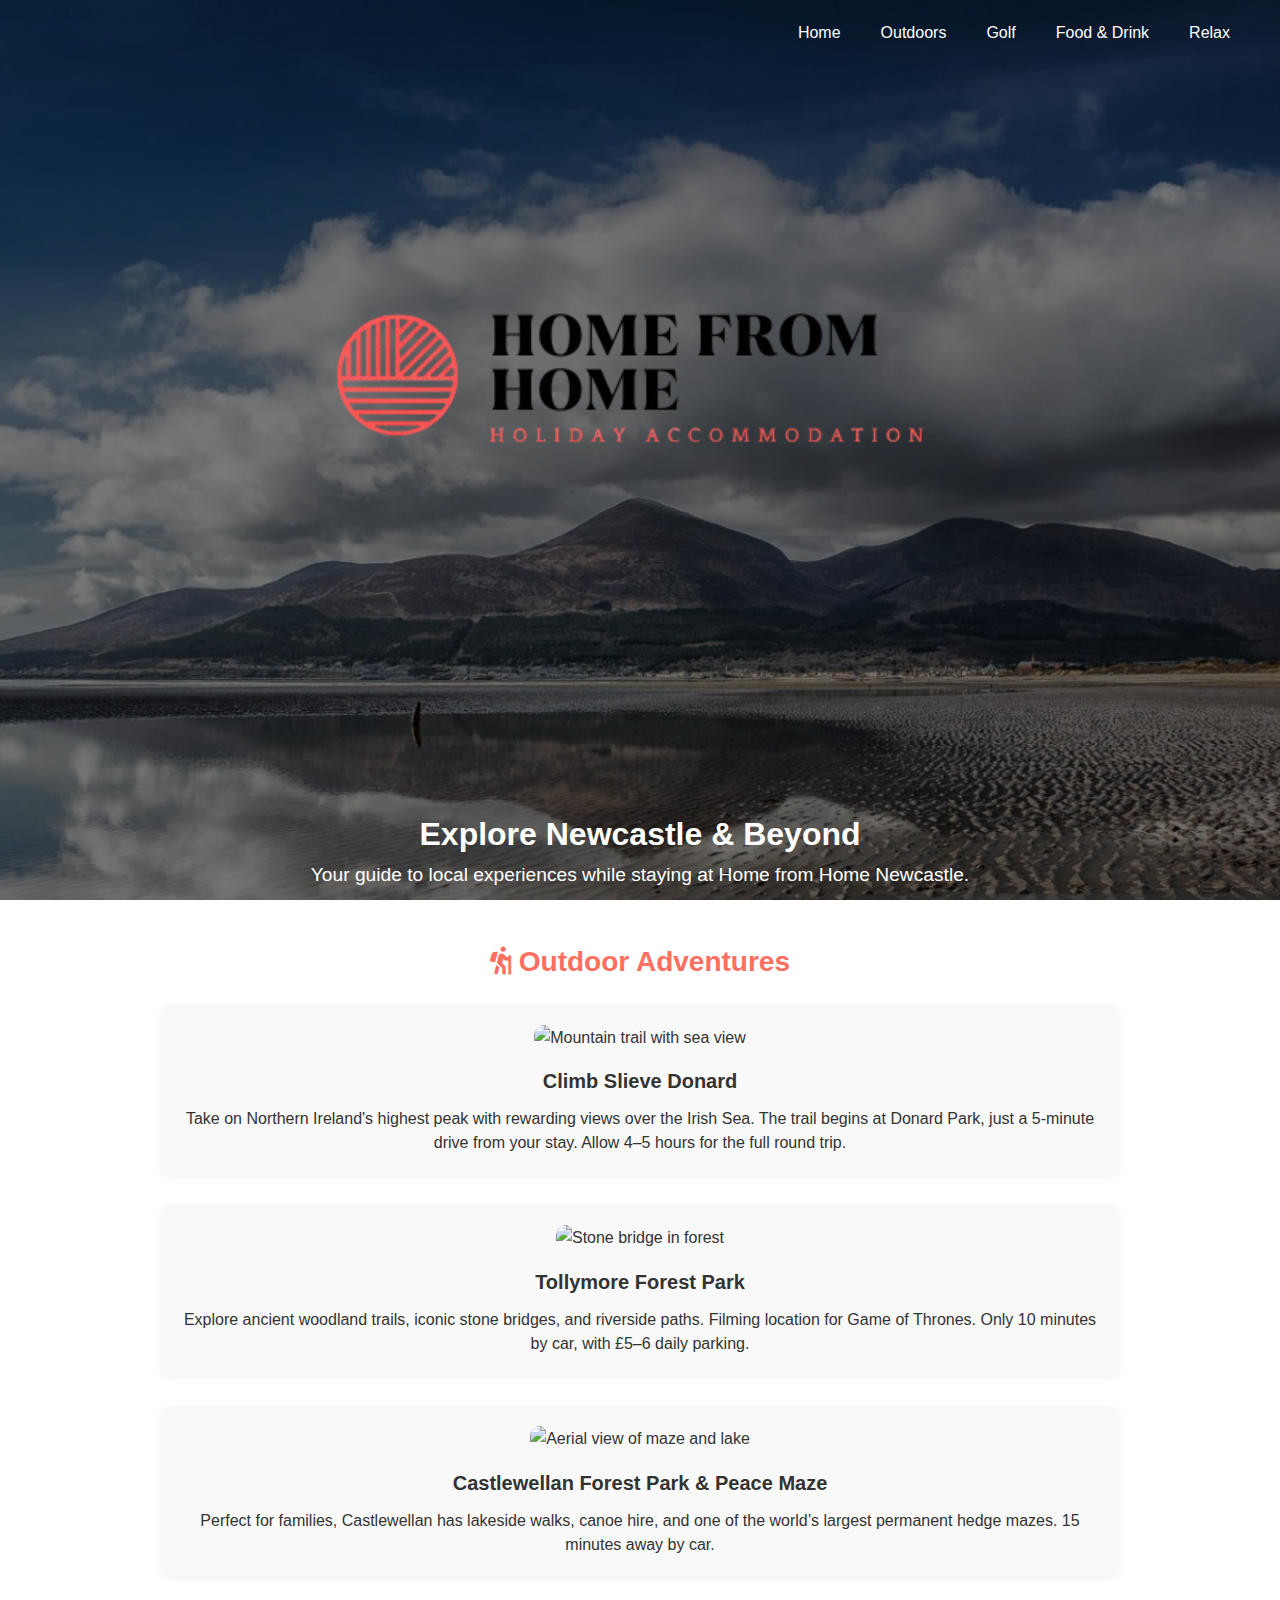
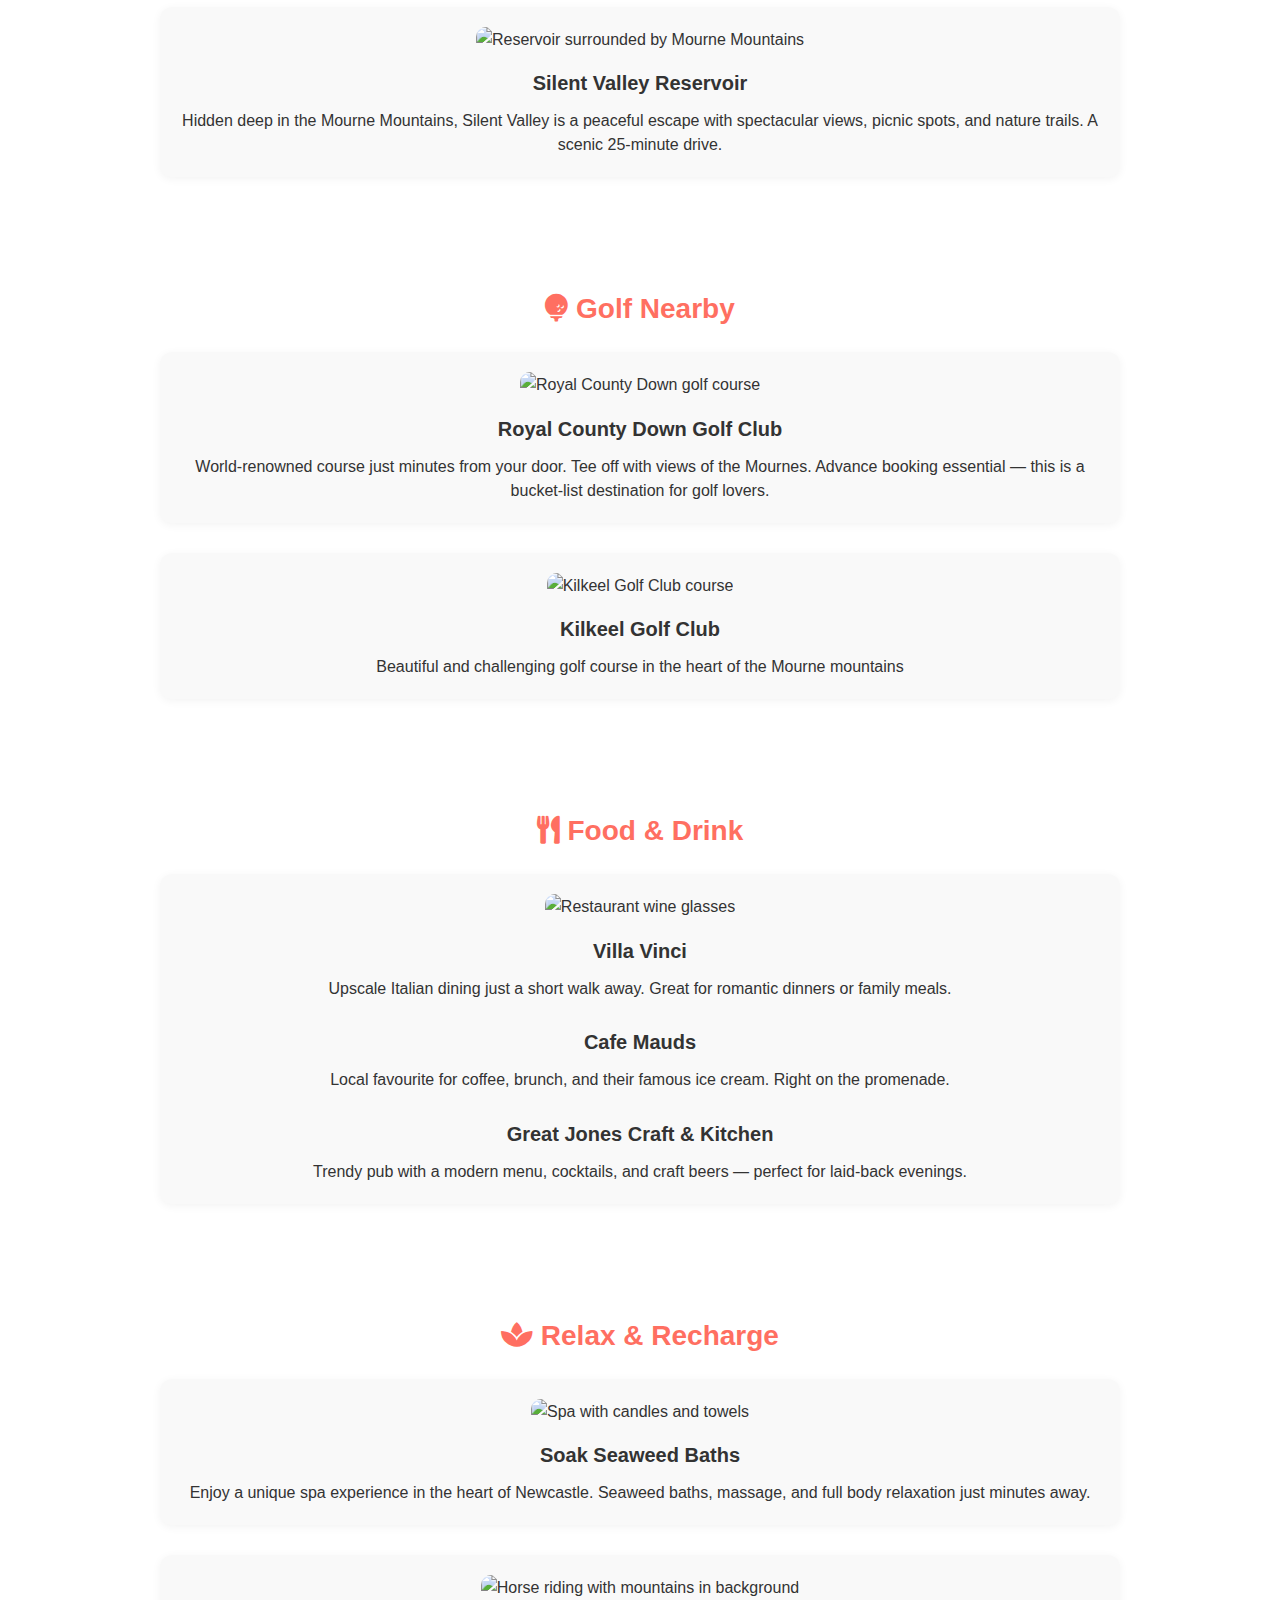
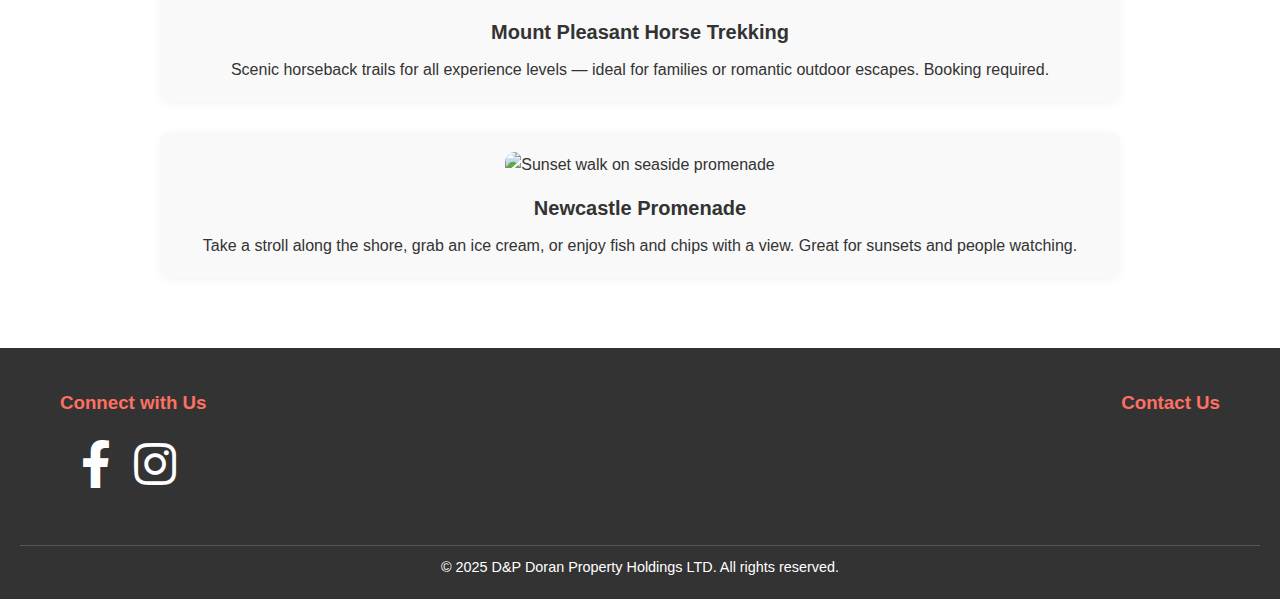
==== frontend/local-guide.html @ 745e7ff5 "changes made, photos added, local guide added" ====
<!DOCTYPE html>
<html lang="en">
<head>
  <meta charset="UTF-8">
  <meta name="viewport" content="width=device-width, initial-scale=1.0">
  <title>Local Guide | Home from Home Newcastle</title>
  <link rel="stylesheet" href="styles.css">
  <link href="https://cdnjs.cloudflare.com/ajax/libs/font-awesome/5.15.4/css/all.min.css" rel="stylesheet">
  <meta name="description" content="Explore local attractions, walks, food, and wellness near our Newcastle, Co. Down serviced accommodation.">
  <meta property="og:image" content="/assets/slievedonard.jpg">
  <link rel="canonical" href="https://www.homefromhomenewcastle.co.uk/local-guide.html">
</head>
<body>
  <header class="header">
    <nav class="navbar">
      <ul>
        <li><a href="index.html">Home</a></li>
        <li><a href="#outdoors">Outdoors</a></li>
        <li><a href="#golf">Golf</a></li>
        <li><a href="#food">Food & Drink</a></li>
        <li><a href="#relax">Relax</a></li>
      </ul>
    </nav>
    <div class="header-content">
      <img src="assets/homefromhome.png" alt="Home from Home Newcastle logo for serviced accommodation" class="logo">
      <h1>Explore Newcastle & Beyond</h1>
      <p>Your guide to local experiences while staying at Home from Home Newcastle.</p>
    </div>
  </header>

  <section id="outdoors" class="guide-section">
    <h2><i class="fas fa-hiking"></i> Outdoor Adventures</h2>
    <div class="guide-item">
      <img src="/assets/slievedonard.jpg" alt="Mountain trail with sea view">
      <h3>Climb Slieve Donard</h3>
      <p>Take on Northern Ireland's highest peak with rewarding views over the Irish Sea. The trail begins at Donard Park, just a 5-minute drive from your stay. Allow 4–5 hours for the full round trip.</p>
    </div>
    <div class="guide-item">
      <img src="/assets/tollymore2.jpg" alt="Stone bridge in forest">
      <h3>Tollymore Forest Park</h3>
      <p>Explore ancient woodland trails, iconic stone bridges, and riverside paths. Filming location for Game of Thrones. Only 10 minutes by car, with £5–6 daily parking.</p>
    </div>
    <div class="guide-item">
      <img src="/assets/castlewellanfp2.jpg" alt="Aerial view of maze and lake">
      <h3>Castlewellan Forest Park & Peace Maze</h3>
      <p>Perfect for families, Castlewellan has lakeside walks, canoe hire, and one of the world’s largest permanent hedge mazes. 15 minutes away by car.</p>
    </div>
    <div class="guide-item">
      <img src="/assets/silentvalley.jpg" alt="Reservoir surrounded by Mourne Mountains">
      <h3>Silent Valley Reservoir</h3>
      <p>Hidden deep in the Mourne Mountains, Silent Valley is a peaceful escape with spectacular views, picnic spots, and nature trails. A scenic 25-minute drive.</p>
    </div>
  </section>

  <section id="golf" class="guide-section">
    <h2><i class="fas fa-golf-ball"></i> Golf Nearby</h2>
    <div class="guide-item">
      <img src="/assets/rcd2.jpg" alt="Royal County Down golf course">
      <h3>Royal County Down Golf Club</h3>
      <p>World-renowned course just minutes from your door. Tee off with views of the Mournes. Advance booking essential — this is a bucket-list destination for golf lovers.</p>
    </div>
    <div class="guide-item">
      <img src="/assets/kilkeelgc.jpg" alt="Kilkeel Golf Club course">
      <h3>Kilkeel Golf Club</h3>
      <p>Beautiful and challenging golf course in the heart of the Mourne mountains</p>
    </div>
  </section>

  <section id="food" class="guide-section">
    <h2><i class="fas fa-utensils"></i> Food & Drink</h2>
    <div class="guide-item">
      <img src="/assets/restaurant.webp" alt="Restaurant wine glasses">
      <h3>Villa Vinci</h3>
      <p>Upscale Italian dining just a short walk away. Great for romantic dinners or family meals.</p>
      <br>    
      <h3>Cafe Mauds</h3>
      <p>Local favourite for coffee, brunch, and their famous ice cream. Right on the promenade.</p>  
      <br>
      <h3>Great Jones Craft & Kitchen</h3>
      <p>Trendy pub with a modern menu, cocktails, and craft beers — perfect for laid-back evenings.</p>
    </div>
  </section>

  <section id="relax" class="guide-section">
    <h2><i class="fas fa-spa"></i> Relax & Recharge</h2>
    <div class="guide-item">
      <img src="/assets/spa.jpg" alt="Spa with candles and towels">
      <h3>Soak Seaweed Baths</h3>
      <p>Enjoy a unique spa experience in the heart of Newcastle. Seaweed baths, massage, and full body relaxation just minutes away.</p>
    </div>
    <div class="guide-item">
      <img src="/assets/horses.jpg" alt="Horse riding with mountains in background">
      <h3>Mount Pleasant Horse Trekking</h3>
      <p>Scenic horseback trails for all experience levels — ideal for families or romantic outdoor escapes. Booking required.</p>
    </div>
    <div class="guide-item">
      <img src="/assets/newcastlenight.jpg" alt="Sunset walk on seaside promenade">
      <h3>Newcastle Promenade</h3>
      <p>Take a stroll along the shore, grab an ice cream, or enjoy fish and chips with a view. Great for sunsets and people watching.</p>
    </div>
  </section>

  <footer class="footer">
    <div class="footer-container">
        <!-- Connect with Us Section -->
        <div class="footer-left">
            <h3>Connect with Us</h3>
            <div class="social-icons">
                <a href="https://facebook.com" target="_blank" aria-label="Facebook">
                    <i class="fab fa-facebook-f"></i>
                </a>
                <a href="https://instagram.com" target="_blank" aria-label="Instagram">
                    <i class="fab fa-instagram"></i>
                </a>
            </div>
        </div>

        <!-- Contact Details Section -->
        <div class="footer-right">
            <h3>Contact Us</h3>
            <!--<p>Email: <a href="mailto:doranpropertyholdings@gmail.com">doranpropertyholdings@gmail.com</a></p> -->
        </div>
    </div>

    <!-- Copyright -->
    <div class="footer-bottom">
        <p>&copy; 2025 D&P Doran Property Holdings LTD. All rights reserved.</p>
    </div>
</footer>
<script src="https://unpkg.com/swiper/swiper-bundle.min.js"></script> <!-- Swiper JS -->
<script src="script.js"></script> <!-- Custom JS -->
</body>
</html>
---- frontend/styles.css ----
/* General Styles */
* {
    margin: 0;
    padding: 0;
    box-sizing: border-box;
}
body {
    font-family: 'Poppins', sans-serif;
    line-height: 1.6;
    color: #333;
}
a {
    text-decoration: none;
    color: inherit;
}

/* Navbar */
.navbar {
    position: sticky;
    display: flex;
    justify-content: flex-end;
    padding: 20px 40px;
    position: absolute;
    top: 0;
    width: 100%;
    z-index: 1000;
}
.navbar ul {
    display: flex;
    gap: 20px;
    list-style: none;
}
.navbar ul li a {
    color: white;
    font-weight: 500;
    padding: 5px 10px;
    transition: color 0.3s;
}
.navbar ul li a:hover {
    color: #ff6f61;
}

/* Header */
.header {
    background: url('./assets/newcastle_2.JPG') no-repeat center center/cover;
    height: 100vh;
    display: flex;
    flex-direction: column;
    align-items: center;
    justify-content: center;
    text-align: center;
    color: white;
    position: relative;
    padding: 20px;
}

.header::before {
    content: '';
    position: absolute;
    top: 0;
    left: 0;
    right: 0;
    bottom: 0;
    background: rgba(0, 0, 0, 0.5);
    z-index: 1;
}

.header-content {
    position: relative;
    z-index: 2; /* Ensures text is above the overlay */
    max-width: 1200px;
    text-align: center;
}

.logo {
    width: 1000px;  /* Adjust size */
    max-width: 80%;
    height: auto;
    display: block;
    margin: 0 auto 20px;
}

.header p {
    font-size: 1.2rem;
    margin-bottom: 20px;
}

.header .btn {
    padding: 10px 20px;
    background: #ff6f61;
    color: white;
    border-radius: 25px;
    transition: background 0.3s ease;
}

.header .btn:hover {
    background: #ff3b2f;
}

.visually-hidden {
    position: absolute;
    width: 1px;
    height: 1px;
    padding: 0;
    overflow: hidden;
    clip: rect(0, 0, 0, 0);
    white-space: nowrap;
    border: 0;
  }  

/* Booking Button & Dropdown */
.booking-container {
    position: relative;
    display: inline-block;
}

.book-btn {
    background: #ff6f61;
    color: white;
    padding: 12px 25px;
    font-size: 1.1rem;
    border: none;
    border-radius: 30px;
    cursor: pointer;
    transition: background 0.3s, transform 0.2s;
}

.book-btn:hover {
    background: #ff3b2f;
    transform: scale(1.05);
}

.dropdown-menu {
    display: none;
    position: absolute;
    top: 50px;
    left: 50%;
    transform: translateX(-50%);
    background: white;
    box-shadow: 0 4px 10px rgba(0, 0, 0, 0.2);
    border-radius: 10px;
    min-width: 200px;
    overflow: hidden;
    z-index: 100;
}

.dropdown-menu a {
    display: block;
    padding: 12px;
    color: #333;
    text-align: center;
    text-decoration: none;
    font-weight: 500;
    transition: background 0.3s;
}

.dropdown-menu a:hover {
    background: #ff6f61;
    color: white;
}

/* Show dropdown */
.show {
    display: block;
}


/* Section Styles */
section {
    padding: 60px 20px;
    text-align: center;
}
section h2 {
    margin-bottom: 20px;
    font-size: 2rem;
    color: #ff6f61;
}

/* About Section Container */
.about .container {
    max-width: 75%;
    margin: 0 auto;
    text-align: left;
    line-height: 1.8;
    color: #333;
    font-size: 1.1rem;
}

/* Section Title */
.about h2 {
    text-align: center;
    color: #ff6f61;
    font-size: 2rem;
    margin-bottom: 20px;
}

.property-gallery {
    padding: 50px 20px;
}
.swiper-container {
    width: 100%;
    height: 100%;
}
.swiper-slide img {
    width: 100%;
    height: auto;
    border-radius: 10px;
    object-fit: cover;
}

/* Media Queries */
@media (max-width: 768px) {
    header h1 {
        font-size: 2rem;
    }
    header p {
        font-size: 1rem;
    }
    .swiper-slide img {
        border-radius: 5px;
        height: 100px; /* Set a fixed height for mobile view */
        object-fit: cover; /* Ensures the image covers the container without distortion */
    }
}

/* Why Choose Us Section */
.why-choose-us {
    background: #f8f8f8;
    padding: 50px 20px;
    text-align: center;
}

.why-choose-us h2 {
    color: #ff6f61;
    font-size: 2rem;
    margin-bottom: 20px;
}

.why-choose-us ul {
    list-style: none;
    padding: 0;
    max-width: 800px;
    margin: 0 auto;
}

.why-choose-us li {
    font-size: 1.2rem;
    padding: 10px 0;
    /**text-align: left; **/
    display: flex;
    align-items: center;
}

.why-choose-us li strong {
    margin-left: 10px;
}

/* Responsive Adjustments */
@media (max-width: 768px) {
    .why-choose-us li {
        font-size: 1rem;
        flex-direction: column;
        align-items: center;
    }
}

/* Amenities Section */
.amenities-grid {
    display: flex;
    flex-wrap: wrap; /* Allows items to wrap into two rows */
    justify-content: center;
    gap: 20px;
    margin-top: 20px;
    max-width: 1000px; /* Restricts width for better layout */
    margin-left: auto;
    margin-right: auto;
}

/* Each Amenity Item */
.amenity-item {
    width: calc(20% - 20px); /* 5 items per row */
    padding: 20px;
    background: #f9f9f9;
    border-radius: 10px;
    text-align: center;
    transition: transform 0.3s, background 0.3s;
}

.amenity-item:hover {
    transform: scale(1.05);
    background: #ff6f61;
    color: white;
}

.amenity-item i {
    font-size: 2.5rem;
    margin-bottom: 10px;
}

/* Responsive Design */
@media (max-width: 1024px) {
    .amenity-item {
        width: calc(33.33% - 20px); /* 3 per row on medium screens */
    }
}

@media (max-width: 768px) {
    .amenity-item {
        width: calc(50% - 20px); /* 2 per row on tablets */
    }
}

@media (max-width: 480px) {
    .amenity-item {
        width: 100%; /* 1 per row on mobile */
    }
}


/* Contact Section */
.contact form {
    max-width: 400px;
    font-family: 'Times New Roman', Times, serif;
    margin: auto;
    display: flex;
    flex-direction: column;
    gap: 15px;
}
.contact form input,
.contact form textarea {
    font-family: 'Poppins', sans-serif; /* Ensure consistent font */
    font-size: 1rem; /* Match input font size */
    padding: 10px;
    border: 1px solid #ddd;
    border-radius: 5px;
    width: 100%; /* Full width for consistency */
    box-sizing: border-box; /* Include padding in width */
}

/* Adjusting Height for Textarea */
.contact form textarea {
    resize: vertical; /* Allow vertical resizing only */
    min-height: 120px; /* Set a reasonable default height */
}
.contact form button {
    padding: 8px 20px; /* Adjusted size */
    background: #ff6f61;
    color: white;
    border: none;
    width: 75%;
    align-self: center;
    border-radius: 25px;
    font-size: 1rem;
    cursor: pointer;
    transition: background 0.3s;
}
.contact form button:hover {
    background: #ff3b2f;
}

/* Footer Styles */
.footer {
    background: #333; /* Dark background */
    color: white;
    padding: 20px;
    text-align: center;
}

.footer-container {
    display: flex;
    justify-content: space-between;
    align-items: flex-start;
    max-width: 1200px;
    margin: 0 auto;
    padding: 20px;
    flex-wrap: wrap; /* Ensure responsiveness */
}

/* Footer Left Section */
.footer-left h3,
.footer-right h3 {
    margin-bottom: 10px;
    color: #ff6f61;
}

.social-icons a {
    color: white;
    font-size: 3rem;
    margin-right: 10px;
    transition: color 0.3s ease;
}

.social-icons a:hover {
    color: #ff6f61;
}

/* Footer Right Section */
.footer-right p {
    margin: 5px 0;
}

/* Footer Bottom Section */
.footer-bottom {
    border-top: 1px solid #555; /* Separator line */
    margin-top: 20px;
    padding-top: 10px;
    font-size: 0.9rem;
}

/* Responsive Design */
@media (max-width: 768px) {
    .footer-container {
        flex-direction: column;
        text-align: center;
        align-items: center;
    }

    .footer-left,
    .footer-right {
        margin-bottom: 20px;
    }
}


/* Swiper Container Styles */
.swiper-container {
    width: 90%;
    max-width: 1000px;
    margin: 20px auto; /* Center the carousel */
    border-radius: 10px;
    overflow: hidden;
    box-shadow: 0 8px 20px rgba(0, 0, 0, 0.2);
    position: relative; /* Ensure proper positioning for buttons/pagination */
}

/* Swiper Slide */
.swiper-slide img {
    width: 100%;
    height: 700px;
    display: block;
    border-radius: 10px;
}

/* Swiper Navigation Buttons */
.swiper-button-next,
.swiper-button-prev {
    color: #ff6f61; /* Coral color for buttons */
    font-size: 1.5rem;
    position: absolute;
    top: 50%; /* Vertically center the buttons */
    transform: translateY(-50%);
    z-index: 10; /* Ensure buttons are above everything */
}
.swiper-button-next {
    right: 10px;
}
.swiper-button-prev {
    left: 10px;
}

/* Pagination Styles */
.swiper-pagination {
    position: absolute;
    bottom: 10px; /* Position below the carousel */
    left: 0;
    right: 0;
    text-align: center;
    z-index: 10; /* Ensure it's visible above the content */
}
.swiper-pagination-bullet {
    background: #ff6f61;
    opacity: 0.8;
}
.swiper-pagination-bullet-active {
    background: #ff3b2f; /* Active bullet color */
}

#confirmationMessage {
    font-size: 1rem;
    font-weight: bold;
    transition: opacity 0.5s ease;
}

#confirmationMessage.fade-in {
    opacity: 1;
}

.guide-section {
    padding: 40px 20px;
    max-width: 1000px;
    margin: 0 auto;
  }
  
  .guide-section h2 {
    margin-bottom: 20px;
    font-size: 28px;
    text-align: center;
  }
  
  .guide-item {
    background: #f9f9f9;
    border-radius: 12px;
    padding: 20px;
    margin-bottom: 30px;
    box-shadow: 0 2px 10px rgba(0,0,0,0.05);
    text-align: center;
  }
  
  .guide-item img {
    max-width: 100%;
    height: auto;
    border-radius: 10px;
    margin-bottom: 15px;
    object-fit: cover;
  }
  
  .guide-item h3 {
    font-size: 20px;
    margin-bottom: 10px;
  }
  
  .guide-item p {
    font-size: 16px;
    line-height: 1.5;
  }
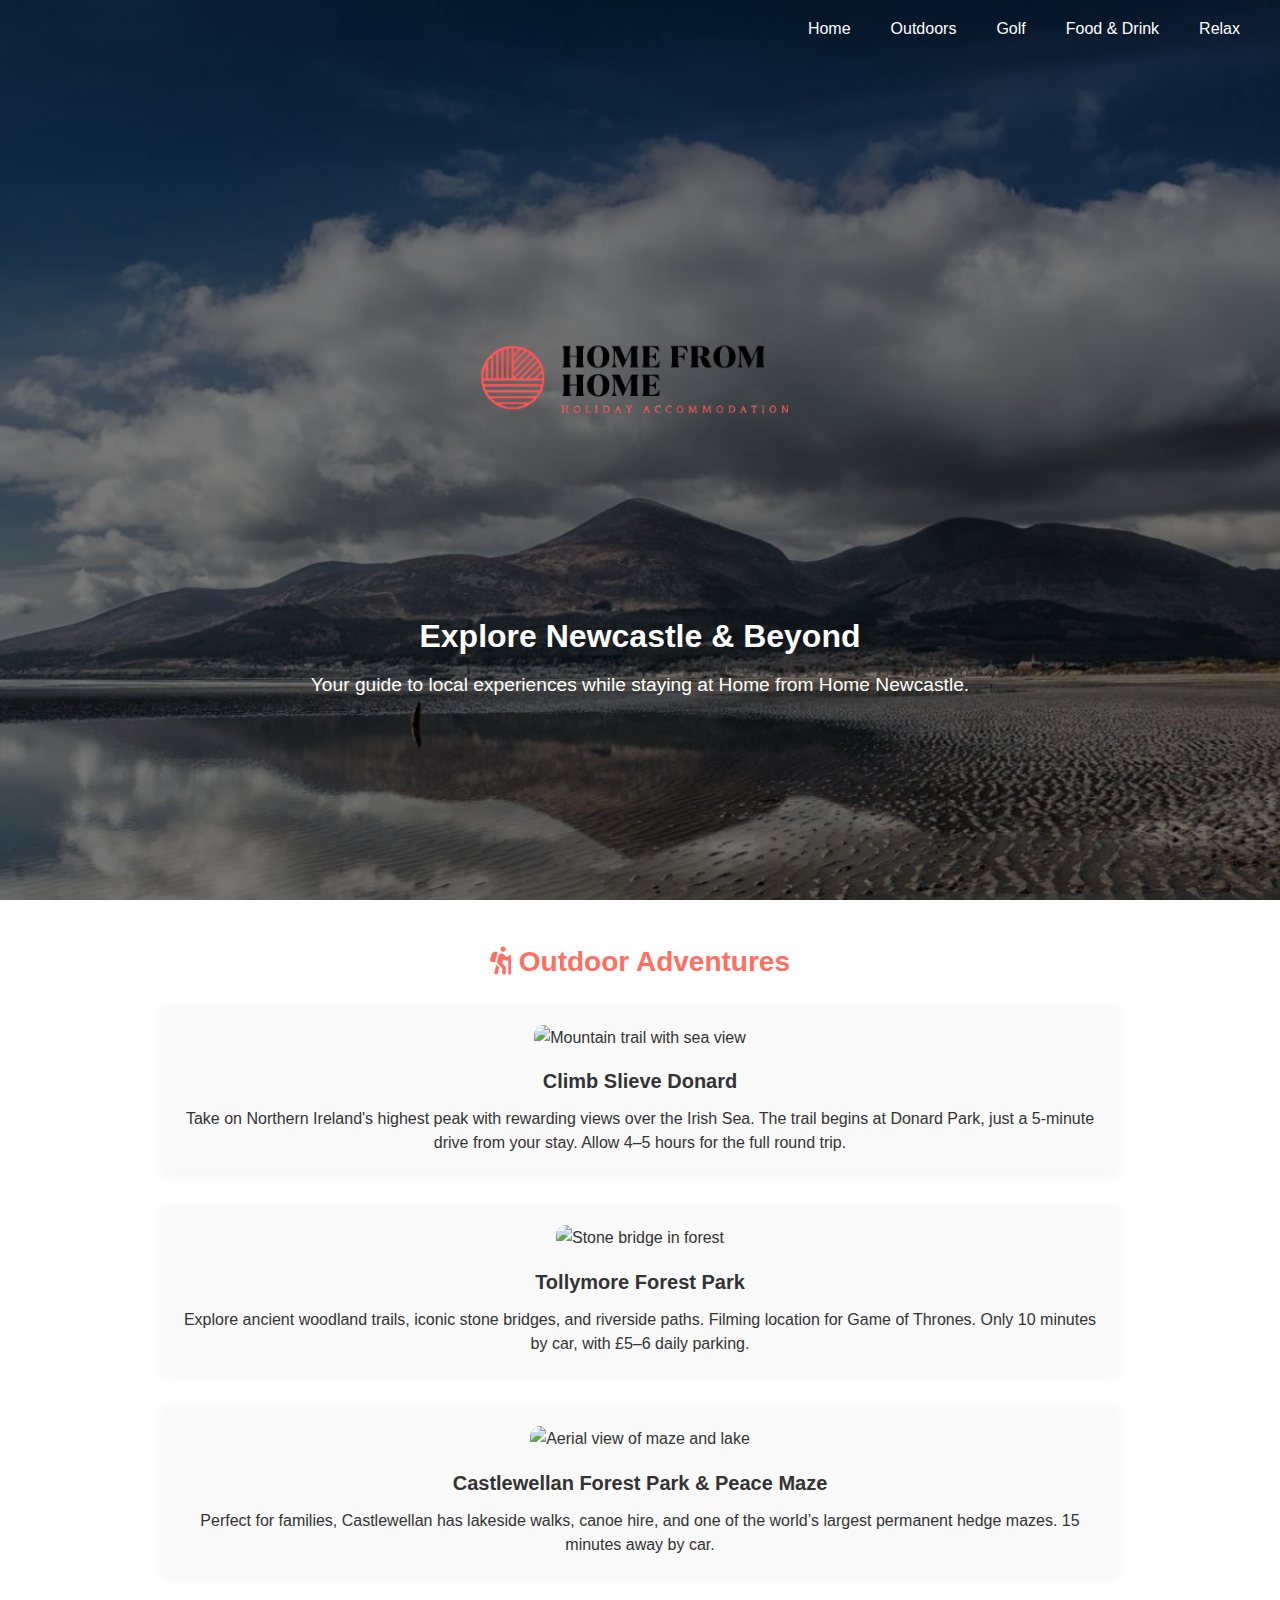
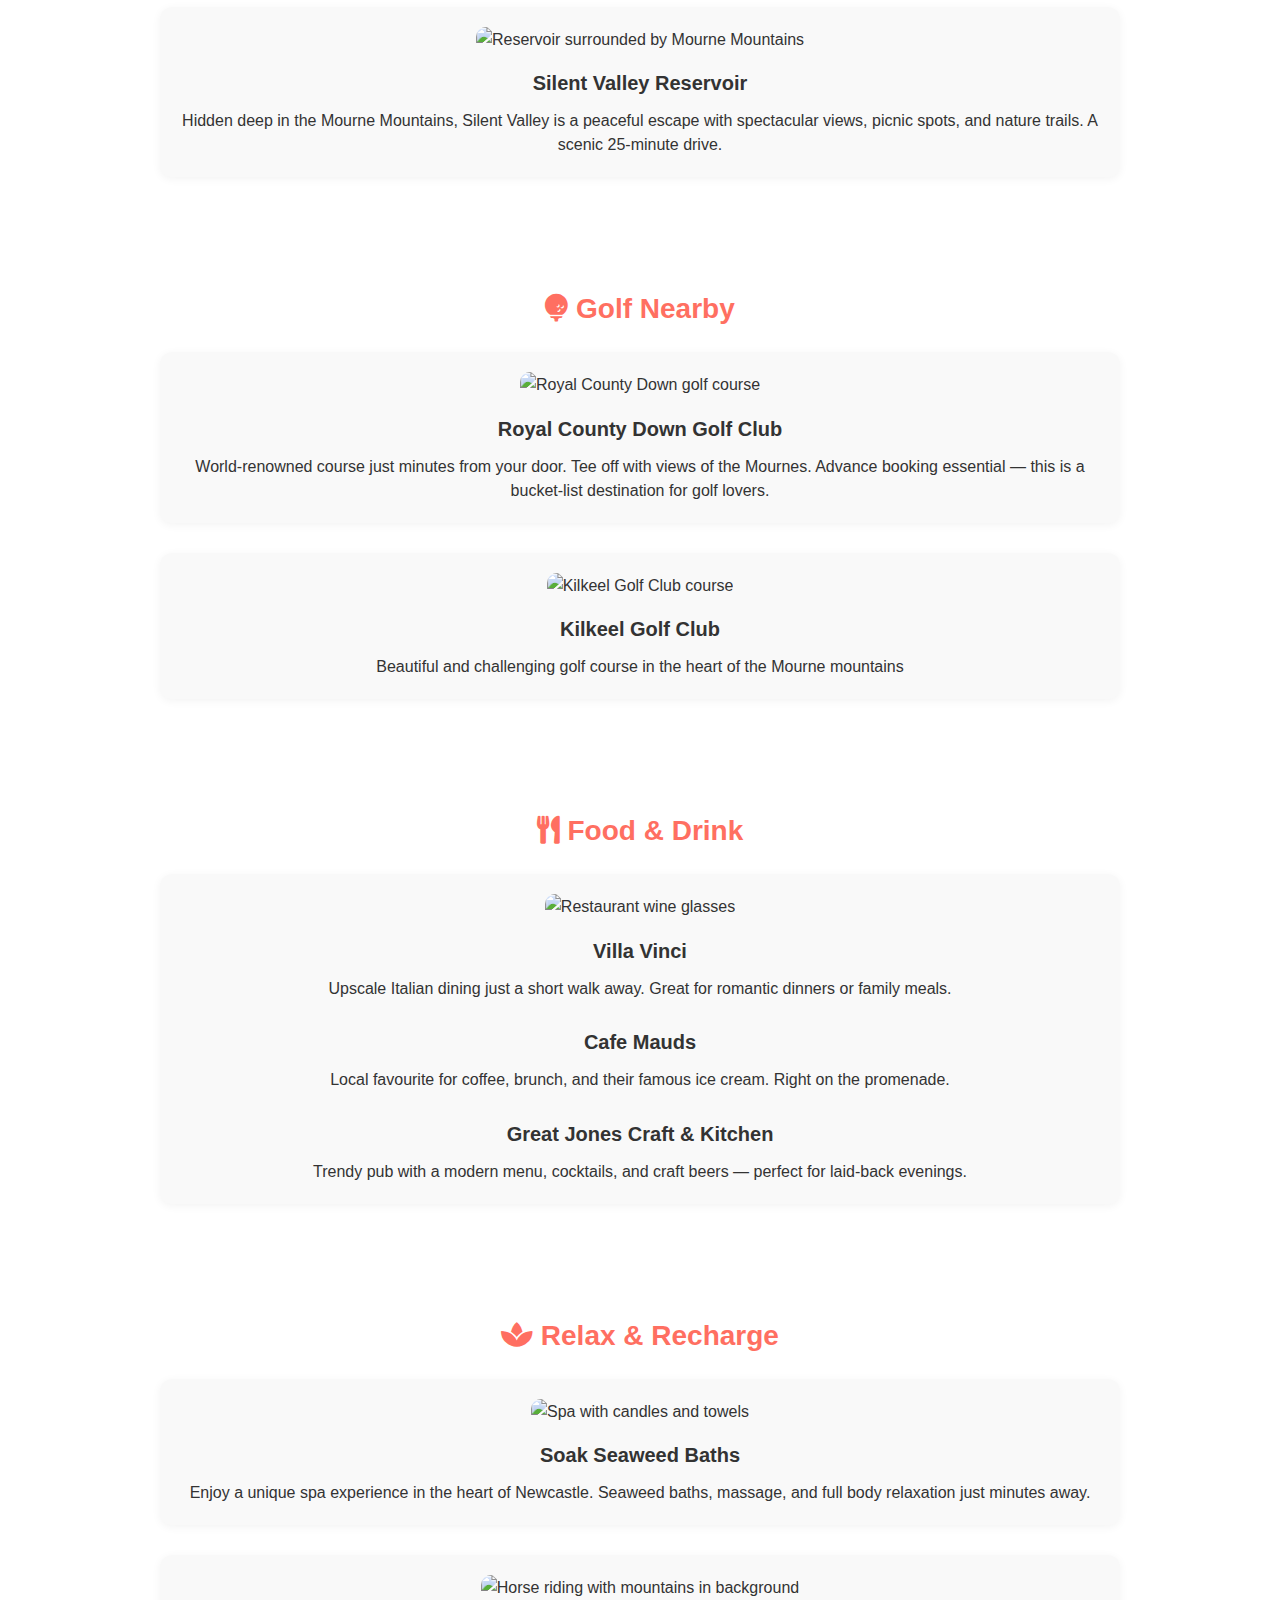
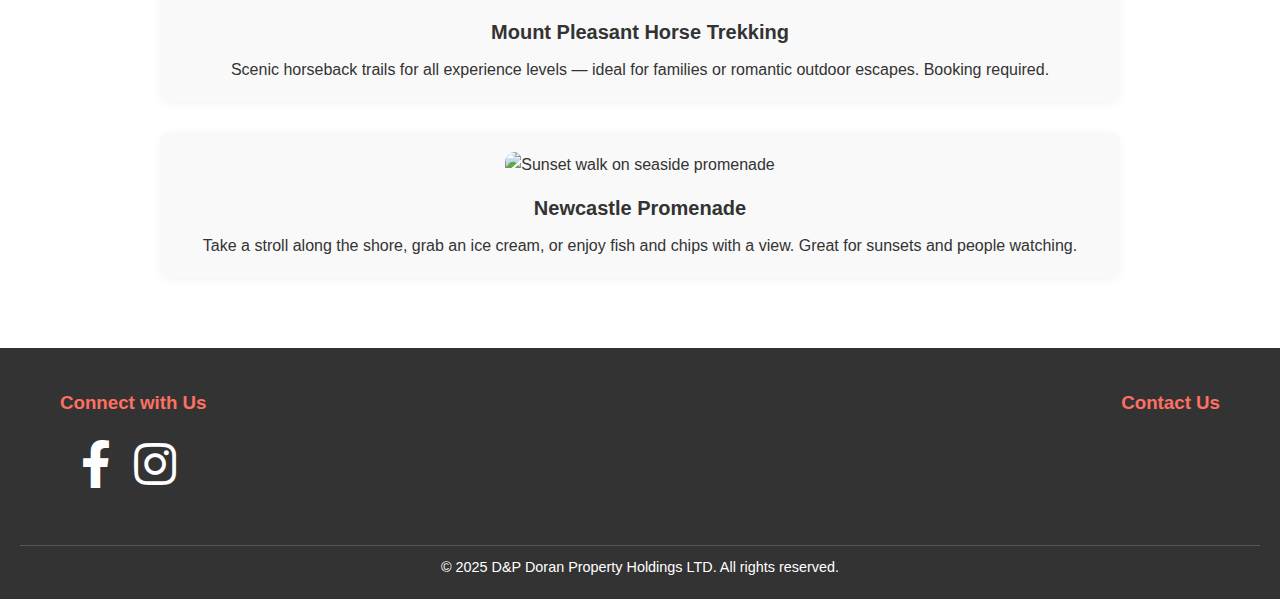
==== commit cba2f797: "added media changes for display on small devices, hamburger and logo changes" ====
--- a/frontend/local-guide.html
+++ b/frontend/local-guide.html
@@ -12,8 +12,11 @@
 </head>
 <body>
   <header class="header">
+    <button class="hamburger" aria-label="Toggle menu" onclick="toggleMenu()">
+      <i class="fas fa-bars"></i>
+    </button>
     <nav class="navbar">
-      <ul>
+      <ul id="navLinks">
         <li><a href="index.html">Home</a></li>
         <li><a href="#outdoors">Outdoors</a></li>
         <li><a href="#golf">Golf</a></li>
--- a/frontend/styles.css
+++ b/frontend/styles.css
@@ -1,103 +1,175 @@
-/* General Styles */
+/* ========== Reset & Base Styles ========== */
 * {
     margin: 0;
     padding: 0;
     box-sizing: border-box;
-}
-body {
+  }
+  
+  body {
     font-family: 'Poppins', sans-serif;
     line-height: 1.6;
     color: #333;
-}
-a {
+  }
+  
+  a {
     text-decoration: none;
     color: inherit;
-}
-
-/* Navbar */
-.navbar {
-    position: sticky;
-    display: flex;
-    justify-content: flex-end;
-    padding: 20px 40px;
+  }
+  
+  /* ========== Navbar ========== */
+  .navbar {
     position: absolute;
     top: 0;
+    right: 0;
     width: 100%;
-    z-index: 1000;
-}
-.navbar ul {
-    display: flex;
-    gap: 20px;
+    padding: 1rem 2rem;
+    display: flex;
+    justify-content: flex-end;
+    z-index: 10;
+  }
+  
+  .navbar ul {
+    display: flex;
+    gap: 1.5rem;
     list-style: none;
-}
-.navbar ul li a {
+  }
+  
+  .navbar ul li a {
     color: white;
     font-weight: 500;
-    padding: 5px 10px;
+    padding: 0.5rem;
     transition: color 0.3s;
-}
-.navbar ul li a:hover {
+  }
+  
+  .navbar ul li a:hover {
     color: #ff6f61;
-}
-
-/* Header */
-.header {
+  }
+
+/* Hamburger Button */
+.hamburger {
+    display: none;
+    position: absolute;
+    top: 20px;
+    right: 20px;
+    z-index: 1001;
+    background: none;
+    border: none;
+    font-size: 1.8rem;
+    color: white;
+    cursor: pointer;
+  }
+  
+  /* Mobile Nav Hidden by Default */
+  #navLinks {
+    transition: max-height 0.3s ease-in-out;
+  }
+  
+  @media (max-width: 768px) {
+    .hamburger {
+      display: block;
+    }
+  
+    .navbar {
+      flex-direction: column;
+      align-items: flex-end;
+      background: rgba(0, 0, 0, 0.9);
+      padding: 80px 20px 20px; /* Increased top padding so links start below the hamburger */
+      position: absolute;
+      top: 0;
+      right: 0;
+      width: 100%;
+      z-index: 1000;
+    }
+  
+    .navbar ul {
+      flex-direction: column;
+      gap: 1rem;
+      align-items: flex-end;
+      overflow: hidden;
+      max-height: 0;
+      transition: max-height 0.3s ease-in-out;
+      width: 100%;
+      padding: 0 30px;
+    }
+  
+    .navbar ul.show {
+      max-height: 500px;
+    }
+  }
+  
+  
+  /* ========== Header ========== */
+  .header {
     background: url('./assets/newcastle_2.JPG') no-repeat center center/cover;
     height: 100vh;
     display: flex;
     flex-direction: column;
-    align-items: center;
     justify-content: center;
-    text-align: center;
-    color: white;
     position: relative;
-    padding: 20px;
-}
-
-.header::before {
+    text-align: center;
+    color: white;
+    overflow: hidden;
+  }
+  
+  .header::before {
     content: '';
     position: absolute;
-    top: 0;
-    left: 0;
-    right: 0;
-    bottom: 0;
+    inset: 0;
     background: rgba(0, 0, 0, 0.5);
     z-index: 1;
-}
-
-.header-content {
+  }
+  
+  .header-content {
     position: relative;
-    z-index: 2; /* Ensures text is above the overlay */
-    max-width: 1200px;
-    text-align: center;
-}
-
-.logo {
-    width: 1000px;  /* Adjust size */
-    max-width: 80%;
+    z-index: 2;
+    padding: 1rem 2rem;
+    display: flex;
+    flex-direction: column;
+    align-items: center;
+    max-width: 900px;
+    margin: 0 auto;
+  }
+  
+  .logo {
+    width: 100%;
+    max-width: 360px;  /* Try 360–420px for visual punch */
     height: auto;
+    margin-bottom: 1rem;
     display: block;
-    margin: 0 auto 20px;
-}
-
-.header p {
+  }
+  
+  @media (min-width: 1024px) {
+    .logo {
+      max-width: 420px;
+    }
+  }
+  
+  /* Headings & Text */
+  .header-content h1 {
+    font-size: 2rem;
+    margin-bottom: 0.5rem;
+  }
+  
+  .header-content p {
     font-size: 1.2rem;
-    margin-bottom: 20px;
-}
-
-.header .btn {
+    margin-bottom: 1.5rem;
+  }
+  
+  /* CTA Button */
+  .header .btn {
     padding: 10px 20px;
     background: #ff6f61;
     color: white;
     border-radius: 25px;
     transition: background 0.3s ease;
-}
-
-.header .btn:hover {
+  }
+  
+  .header .btn:hover {
     background: #ff3b2f;
-}
-
-.visually-hidden {
+  }
+  
+  /* Accessibility */
+  .visually-hidden {
     position: absolute;
     width: 1px;
     height: 1px;
@@ -106,7 +178,34 @@
     clip: rect(0, 0, 0, 0);
     white-space: nowrap;
     border: 0;
-  }  
+  }
+  
+  /* ========== Responsive Adjustments ========== */
+  @media (max-width: 768px) {
+    .navbar {
+      justify-content: center;
+      padding: 1rem;
+    }
+  
+    .navbar ul {
+      flex-wrap: wrap;
+      justify-content: center;
+      gap: 1rem;
+    }
+  
+    .header-content h1 {
+      font-size: 1.5rem;
+    }
+  
+    .header-content p {
+      font-size: 1rem;
+    }
+  
+    .logo {
+      max-width: 200px;
+    }
+  }
+  
 
 /* Booking Button & Dropdown */
 .booking-container {
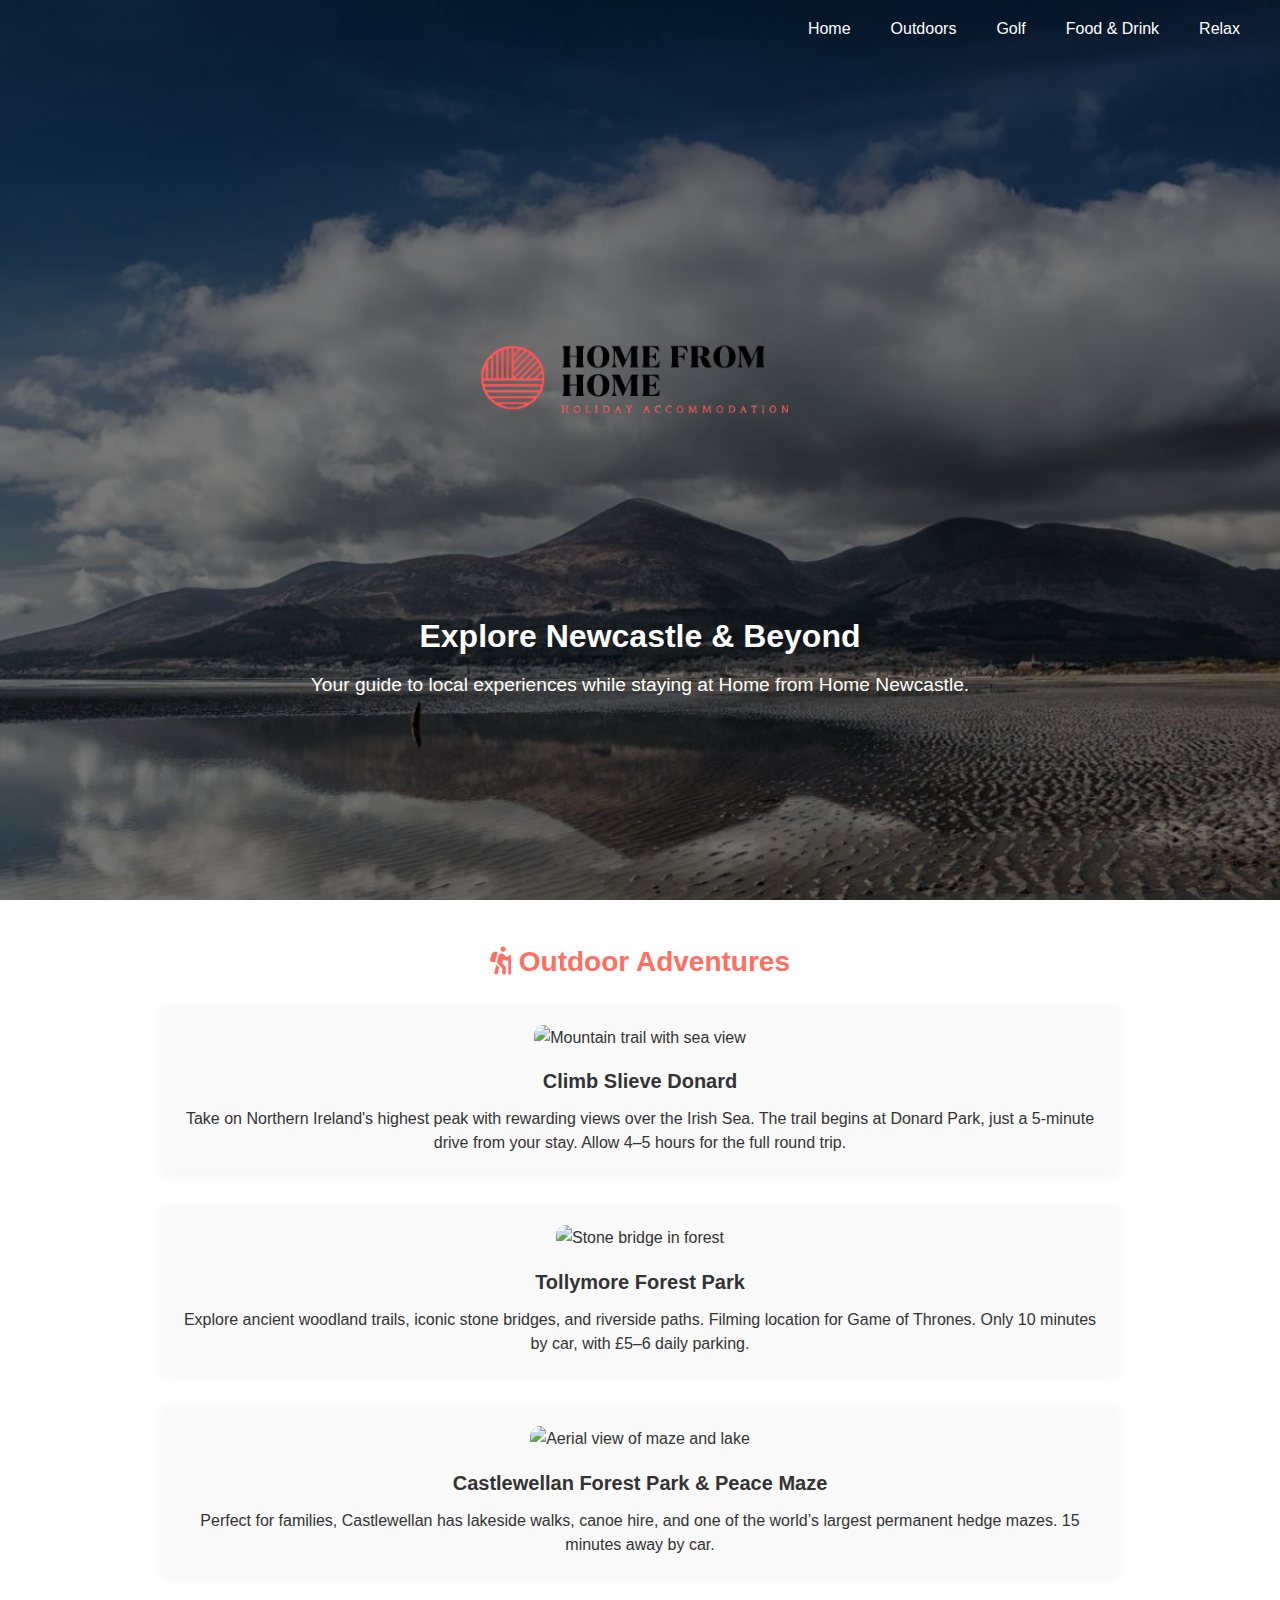
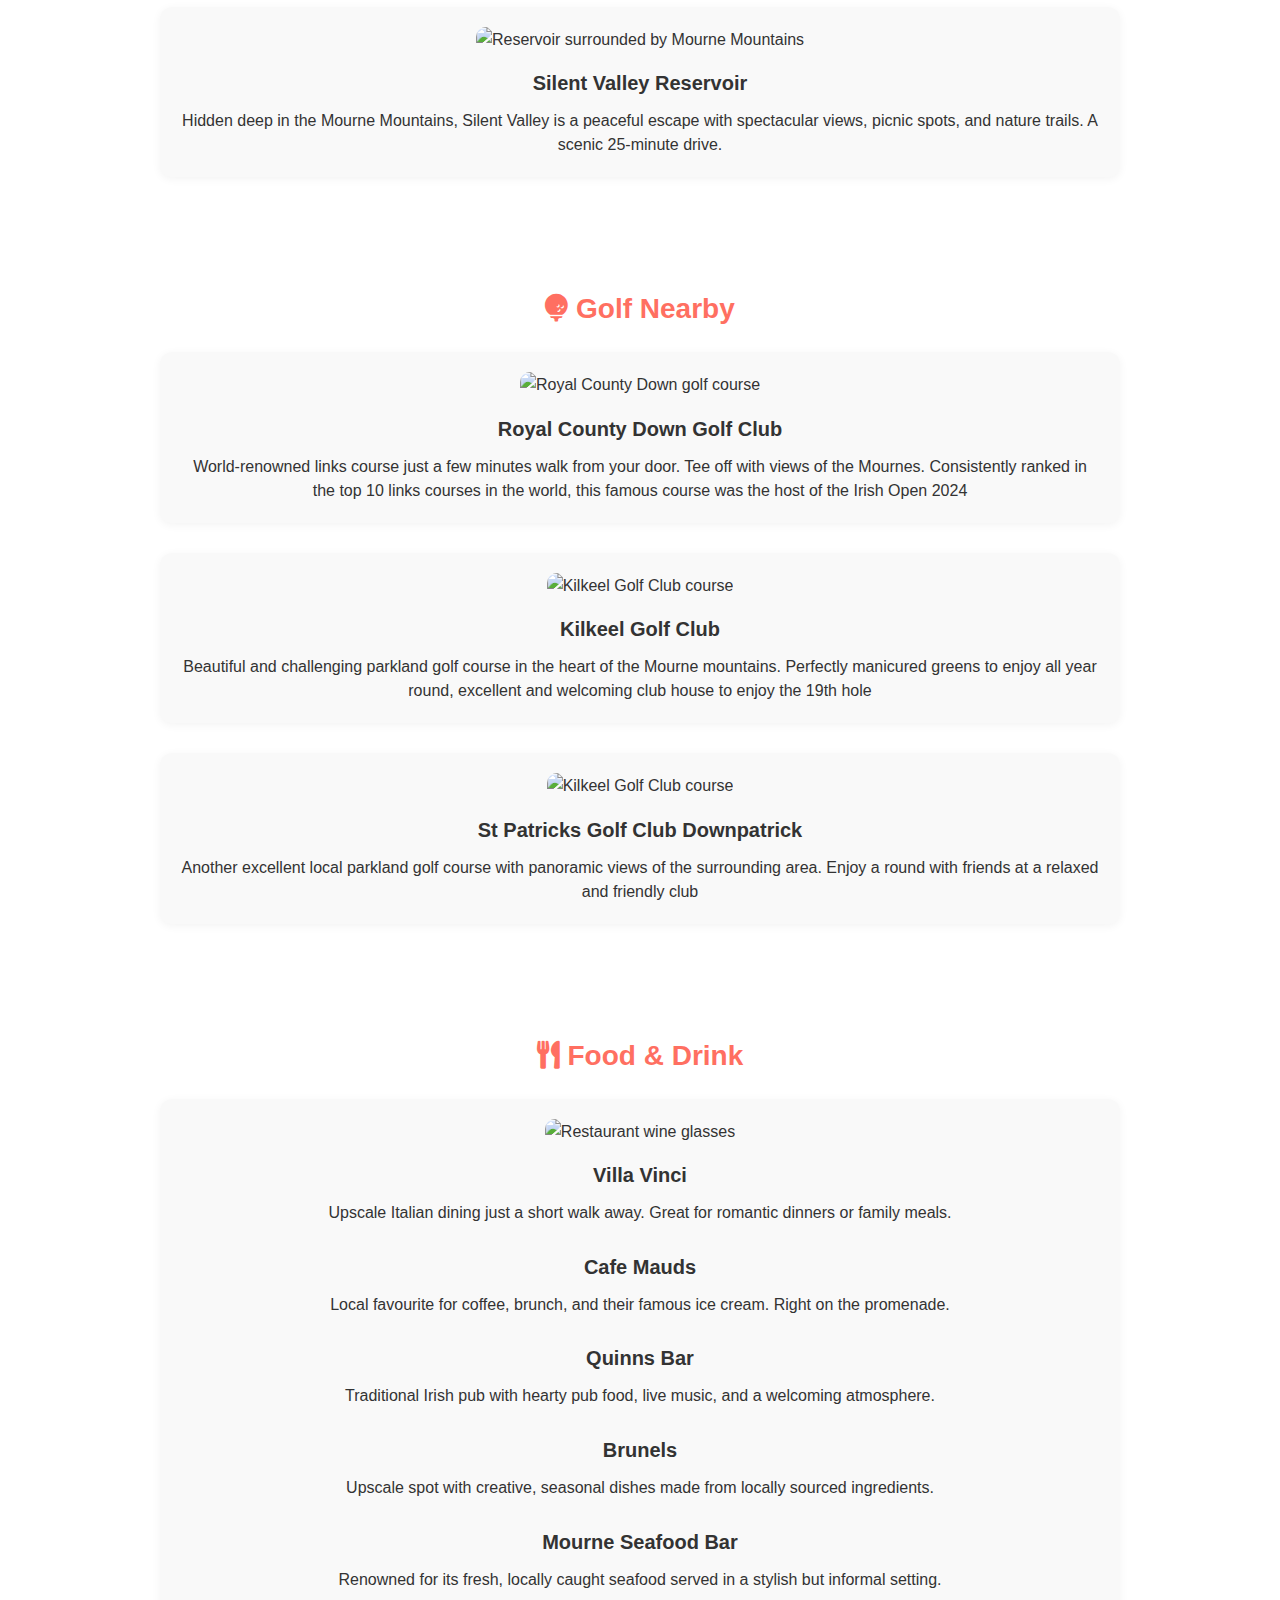
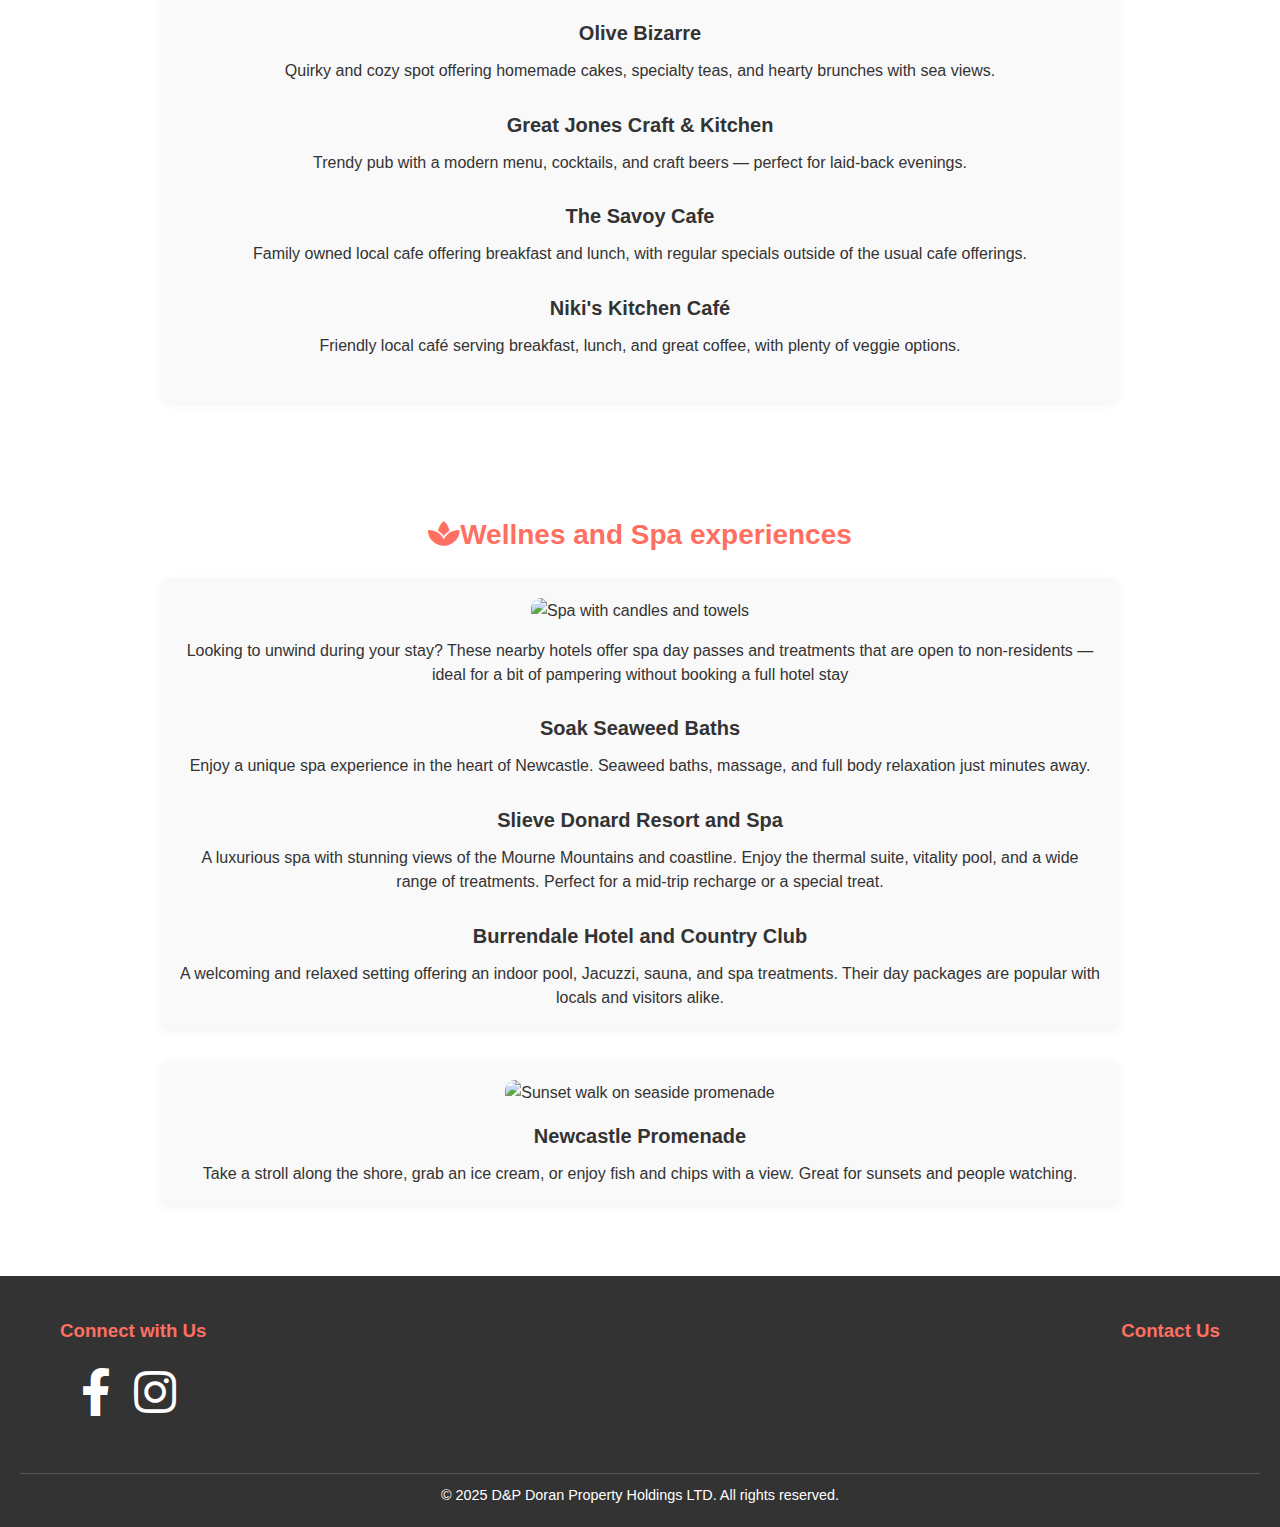
==== commit cf49266a: "more changes to local guide" ====
--- a/frontend/local-guide.html
+++ b/frontend/local-guide.html
@@ -17,7 +17,7 @@
     </button>
     <nav class="navbar">
       <ul id="navLinks">
-        <li><a href="index.html">Home</a></li>
+        <li><a href="/">Home</a></li>
         <li><a href="#outdoors">Outdoors</a></li>
         <li><a href="#golf">Golf</a></li>
         <li><a href="#food">Food & Drink</a></li>
@@ -60,12 +60,20 @@
     <div class="guide-item">
       <img src="/assets/rcd2.jpg" alt="Royal County Down golf course">
       <h3>Royal County Down Golf Club</h3>
-      <p>World-renowned course just minutes from your door. Tee off with views of the Mournes. Advance booking essential — this is a bucket-list destination for golf lovers.</p>
+      <p>World-renowned links course just a few minutes walk from your door. Tee off with views of the Mournes. Consistently ranked in the top 10 links courses in the world, 
+        this famous course was the host of the Irish Open 2024
+      </p>
     </div>
     <div class="guide-item">
-      <img src="/assets/kilkeelgc.jpg" alt="Kilkeel Golf Club course">
+      <img src="/assets/kgc.jpg" alt="Kilkeel Golf Club course">
       <h3>Kilkeel Golf Club</h3>
-      <p>Beautiful and challenging golf course in the heart of the Mourne mountains</p>
+      <p>Beautiful and challenging parkland golf course in the heart of the Mourne mountains. Perfectly manicured greens to enjoy all year round, excellent and welcoming club 
+        house to enjoy the 19th hole</p>
+    </div>
+    <div class="guide-item">
+      <img src="/assets/dpkgc.jpg" alt="Kilkeel Golf Club course">
+      <h3>St Patricks Golf Club Downpatrick</h3>
+      <p>Another excellent local parkland golf course with panoramic views of the surrounding area. Enjoy a round with friends at a relaxed and friendly club</p>
     </div>
   </section>
 
@@ -79,22 +87,47 @@
       <h3>Cafe Mauds</h3>
       <p>Local favourite for coffee, brunch, and their famous ice cream. Right on the promenade.</p>  
       <br>
+      <h3>Quinns Bar</h3>
+      <p>Traditional Irish pub with hearty pub food, live music, and a welcoming atmosphere.</p>  
+      <br>
+      <h3>Brunels</h3>
+      <p>Upscale spot with creative, seasonal dishes made from locally sourced ingredients.      </p>  
+      <br>
+      <h3>Mourne Seafood Bar </h3>
+      <p>Renowned for its fresh, locally caught seafood served in a stylish but informal setting.</p>  
+      <br>
+      <h3>Olive Bizarre</h3>
+      <p>Quirky and cozy spot offering homemade cakes, specialty teas, and hearty brunches with sea views.</p>  
+      <br>
       <h3>Great Jones Craft & Kitchen</h3>
       <p>Trendy pub with a modern menu, cocktails, and craft beers — perfect for laid-back evenings.</p>
+      <br>
+      <h3>The Savoy Cafe</h3>
+      <p>Family owned local cafe offering breakfast and lunch, with regular specials outside of the usual cafe offerings.</p>
+      <br>
+      <h3>Niki's Kitchen Café </h3>
+      <p>Friendly local café serving breakfast, lunch, and great coffee, with plenty of veggie options.</p>
+      <br>
     </div>
   </section>
 
   <section id="relax" class="guide-section">
-    <h2><i class="fas fa-spa"></i> Relax & Recharge</h2>
+    <h2><i class="fas fa-spa"></i>Wellnes and Spa experiences</h2>
     <div class="guide-item">
       <img src="/assets/spa.jpg" alt="Spa with candles and towels">
+      <p>Looking to unwind during your stay? These nearby hotels offer spa day passes and treatments that are open to non-residents — 
+        ideal for a bit of pampering without booking a full hotel stay</p>
+        <br>
       <h3>Soak Seaweed Baths</h3>
       <p>Enjoy a unique spa experience in the heart of Newcastle. Seaweed baths, massage, and full body relaxation just minutes away.</p>
-    </div>
-    <div class="guide-item">
-      <img src="/assets/horses.jpg" alt="Horse riding with mountains in background">
-      <h3>Mount Pleasant Horse Trekking</h3>
-      <p>Scenic horseback trails for all experience levels — ideal for families or romantic outdoor escapes. Booking required.</p>
+      <br>
+      <h3>Slieve Donard Resort and Spa</h3>
+      <p>A luxurious spa with stunning views of the Mourne Mountains and coastline. Enjoy the thermal suite, vitality pool, and 
+        a wide range of treatments. Perfect for a mid-trip recharge or a special treat.</p>
+      <br>
+      <h3>Burrendale Hotel and Country Club</h3>
+      <p>A welcoming and relaxed setting offering an indoor pool, Jacuzzi, sauna, and spa treatments. Their day packages are
+         popular with locals and visitors alike.</p>
     </div>
     <div class="guide-item">
       <img src="/assets/newcastlenight.jpg" alt="Sunset walk on seaside promenade">
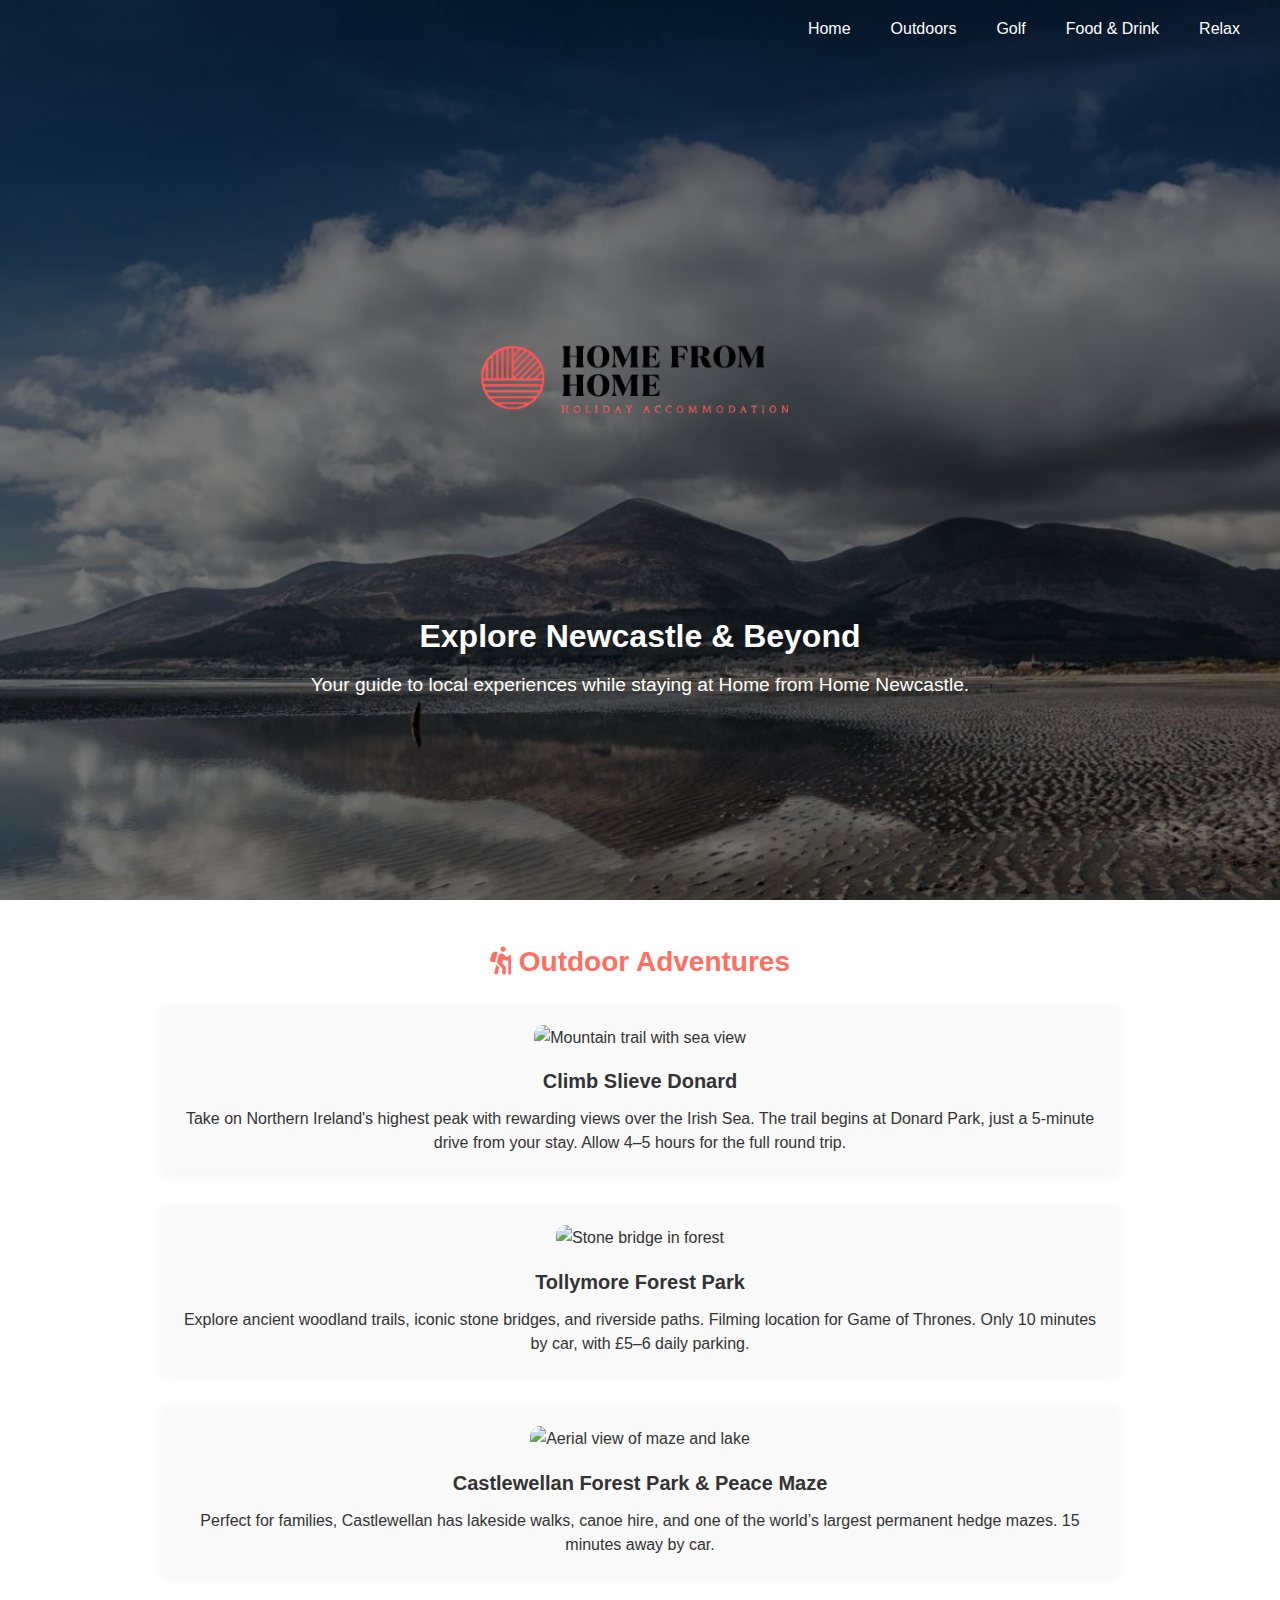
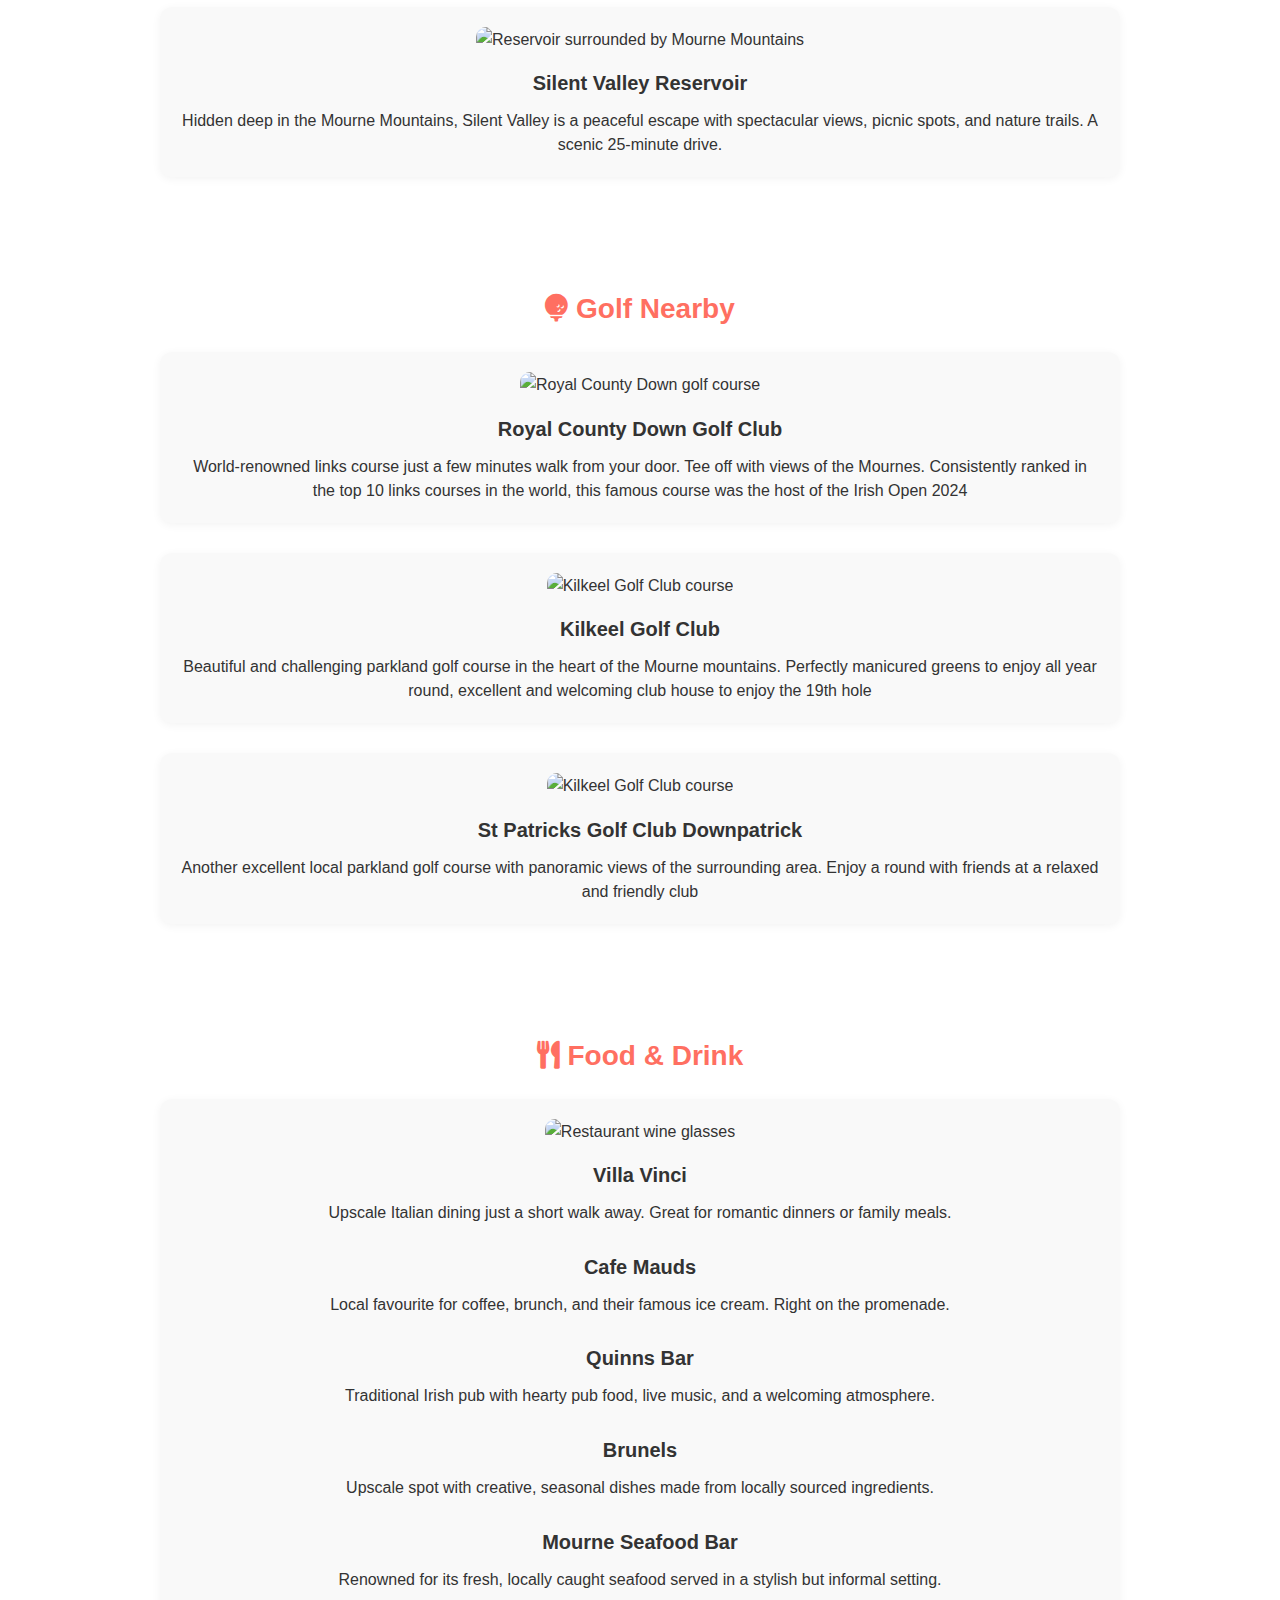
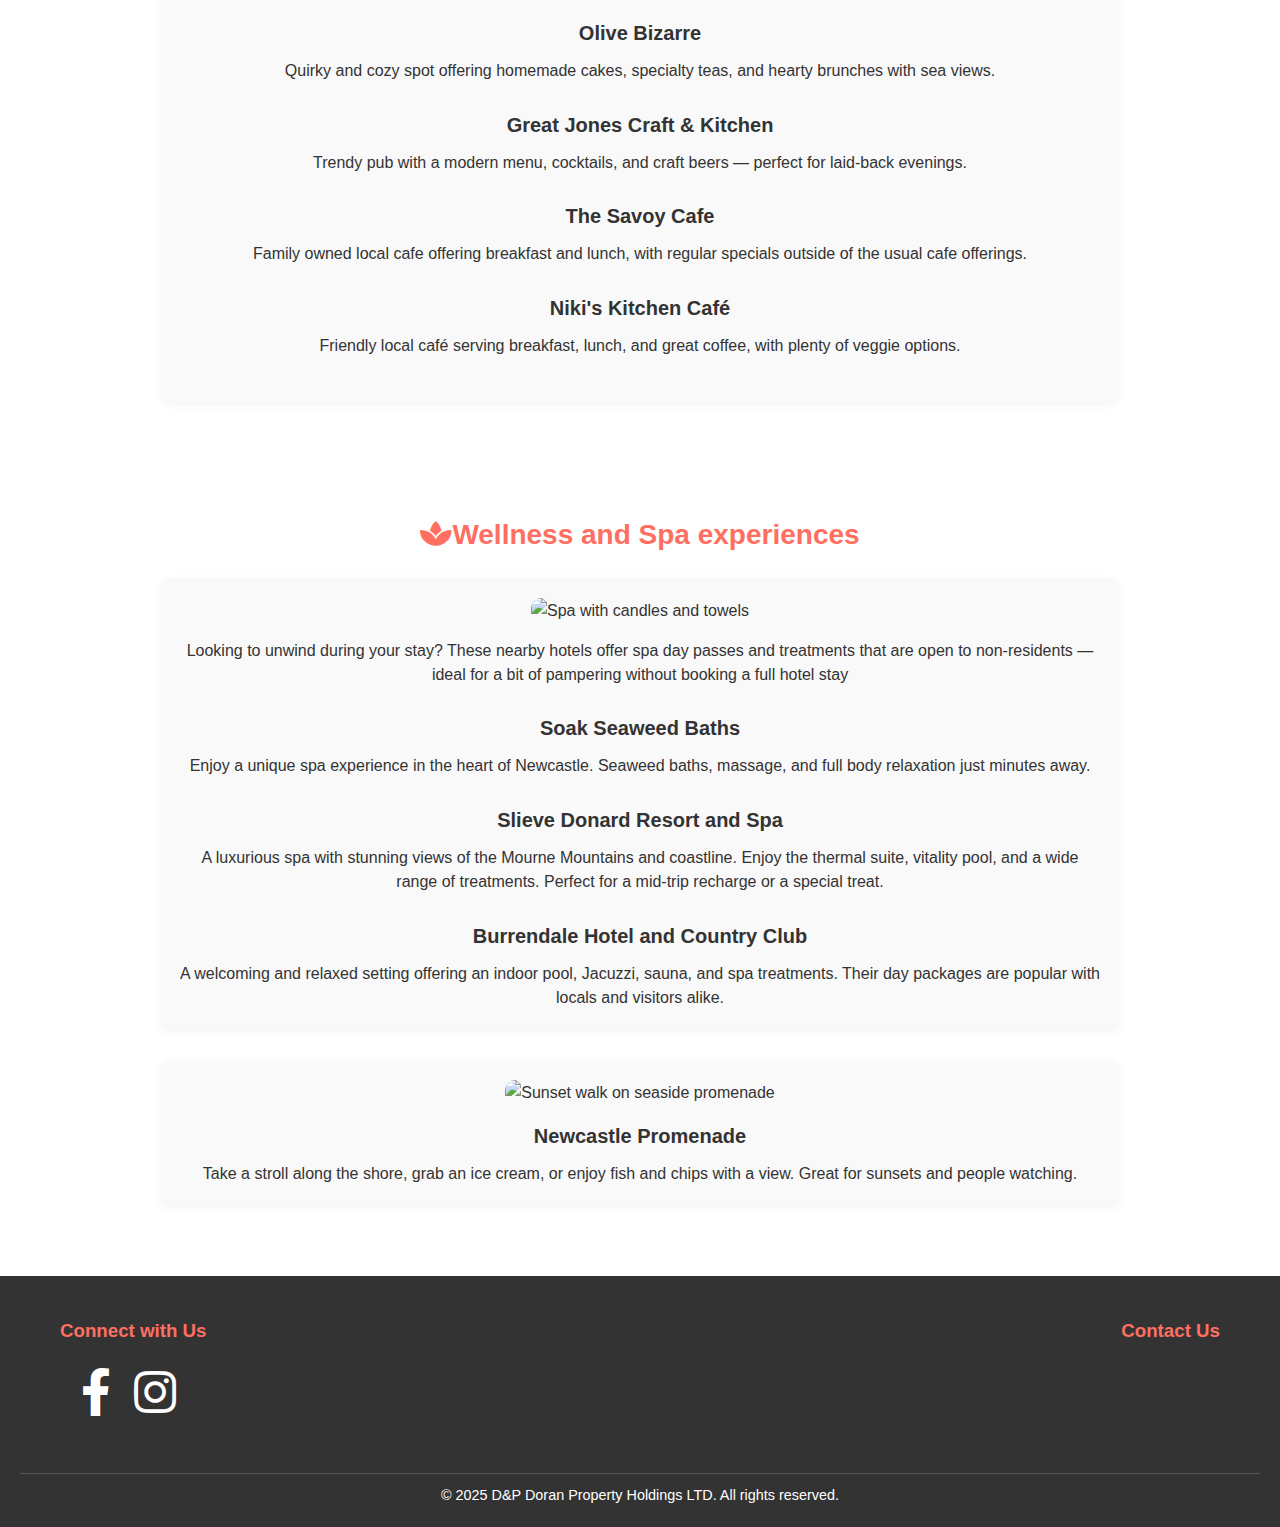
==== commit fca4d246: "typo correction" ====
--- a/frontend/local-guide.html
+++ b/frontend/local-guide.html
@@ -112,7 +112,7 @@
   </section>
 
   <section id="relax" class="guide-section">
-    <h2><i class="fas fa-spa"></i>Wellnes and Spa experiences</h2>
+    <h2><i class="fas fa-spa"></i>Wellness and Spa experiences</h2>
     <div class="guide-item">
       <img src="/assets/spa.jpg" alt="Spa with candles and towels">
       <p>Looking to unwind during your stay? These nearby hotels offer spa day passes and treatments that are open to non-residents — 
